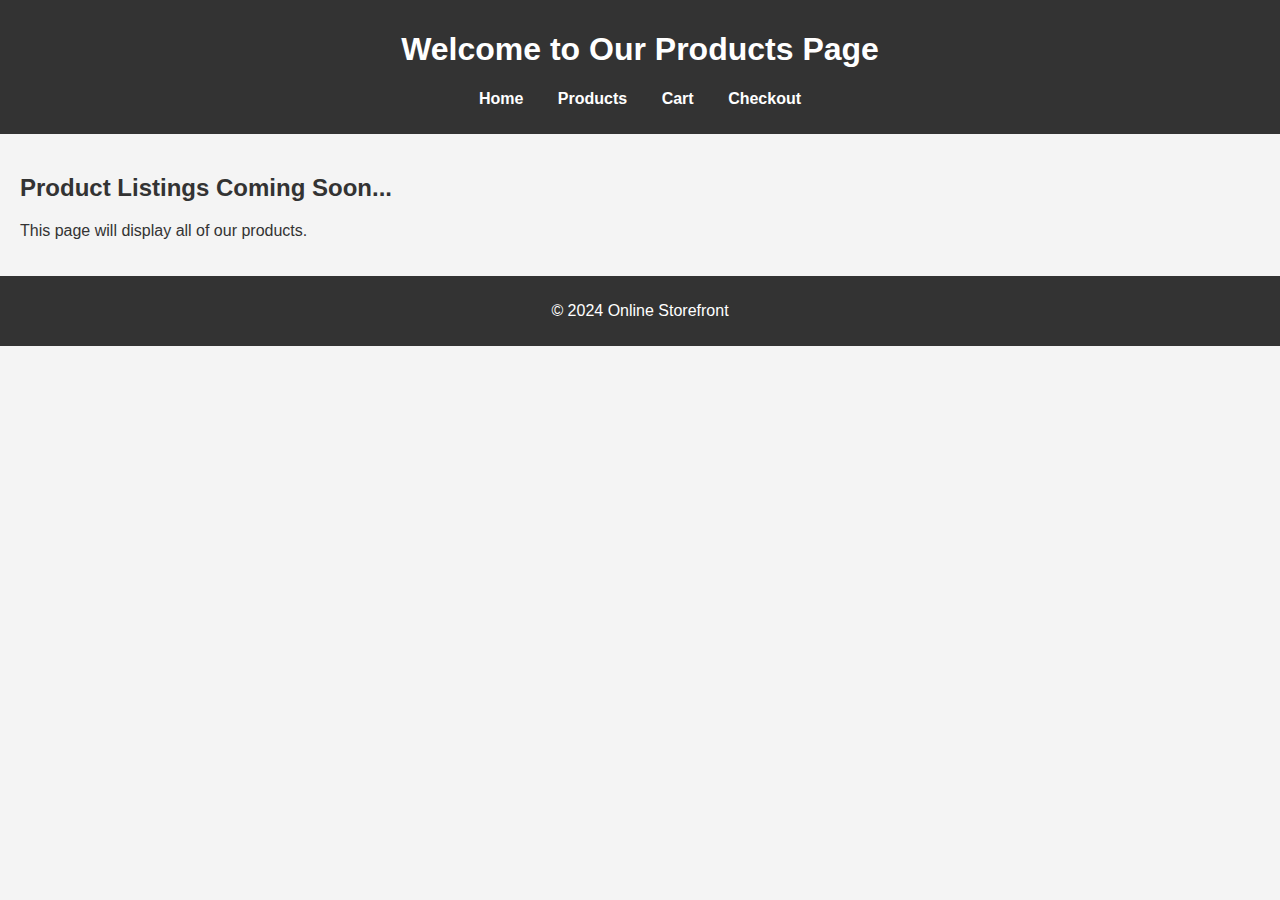
==== products.html @ d47882e7 "first commit of project" ====
<!DOCTYPE html>
<html lang="en">
<head>
    <meta charset="UTF-8">
    <meta name="viewport" content="width=device-width, initial-scale=1.0">
    <title>Products</title>
    <link rel="stylesheet" href="assets/css/styles.css">
</head>
<body>
    <header>
        <h1>Welcome to Our Products Page</h1>
        <nav>
            <ul>
                <li><a href="index.html">Home</a></li>
                <li><a href="products.html">Products</a></li>
                <li><a href="cart.html">Cart</a></li>
                <li><a href="checkout.html">Checkout</a></li>
            </ul>
        </nav>
    </header>
    <main>
        <h2>Product Listings Coming Soon...</h2>
        <p>This page will display all of our products.</p>
    </main>
    <footer>
        <p>&copy; 2024 Online Storefront</p>
    </footer>
</body>
</html>
---- assets/css/styles.css ----
/* General Styles */
body {
    font-family: Arial, sans-serif;
    margin: 0;
    padding: 0;
    background-color: #f4f4f4;
    color: #333;
}

/* Header and Navigation */
header {
    background-color: #333;
    color: white;
    padding: 10px 0;
    text-align: center;
}

nav ul {
    list-style-type: none;
    padding: 0;
}

nav ul li {
    display: inline;
    margin: 0 15px;
}

nav ul li a {
    color: white;
    text-decoration: none;
    font-weight: bold;
}

/* Main Content */
main {
    padding: 20px;
}

#featured-products {
    text-align: center;
    margin: 20px 0;
}

#featured-products h2 {
    font-size: 1.8rem;
    margin-bottom: 10px;
}

#featured-products p {
    font-size: 1rem;
    margin-bottom: 20px;
}


/* Container for Product Grid */
#featured-products {
    text-align: center;
    margin: 20px 0;
    max-width: 1200px; /* Limit the maximum width of the product grid */
    margin-left: auto;
    margin-right: auto;
}

/* Product Grid */
.product-grid {
    display: grid;
    grid-template-columns: repeat(auto-fit, minmax(300px, 1fr));
    gap: 34px; /* Fixed 34px gap between product cards */
}

/* Ensure maximum 3 products per row */
@media (min-width: 900px) {
    .product-grid {
        grid-template-columns: repeat(3, 1fr); /* 3 columns maximum */
    }
}

/* Product Card */
.product {
    background-color: white;
    border: 1px solid #ccc;
    border-radius: 8px;
    padding: 15px;
    display: flex; /* Flexbox layout for image and text */
    align-items: center;
    max-width: 370px; /* Limit the maximum width of each product card */
    margin: 0 auto; /* Center the product card if it takes less space than available */
}


/* Image Sizing */
.product img {
    max-width: 150px; /* Controls the image size */
    height: auto;
    border-radius: 8px;
    margin-right: 20px; /* Space between image and text */
}

/* Product Content Flexbox */
.product-content {
    display: flex;
    align-items: center;
}

/* Product Details */
.product-details {
    text-align: left;
}

.product-details h3 {
    margin: 0 0 10px 0;
}

.product-details p {
    margin: 5px 0;
}

/* Buttons */
button {
    background-color: #28a745;
    color: white;
    padding: 10px 20px;
    border: none;
    border-radius: 5px;
    cursor: pointer;
}

button:hover {
    background-color: #218838;
}

/* Footer */
footer {
    background-color: #333;
    color: white;
    text-align: center;
    padding: 10px 0;
    position: relative;
    bottom: 0;
    width: 100%;
}
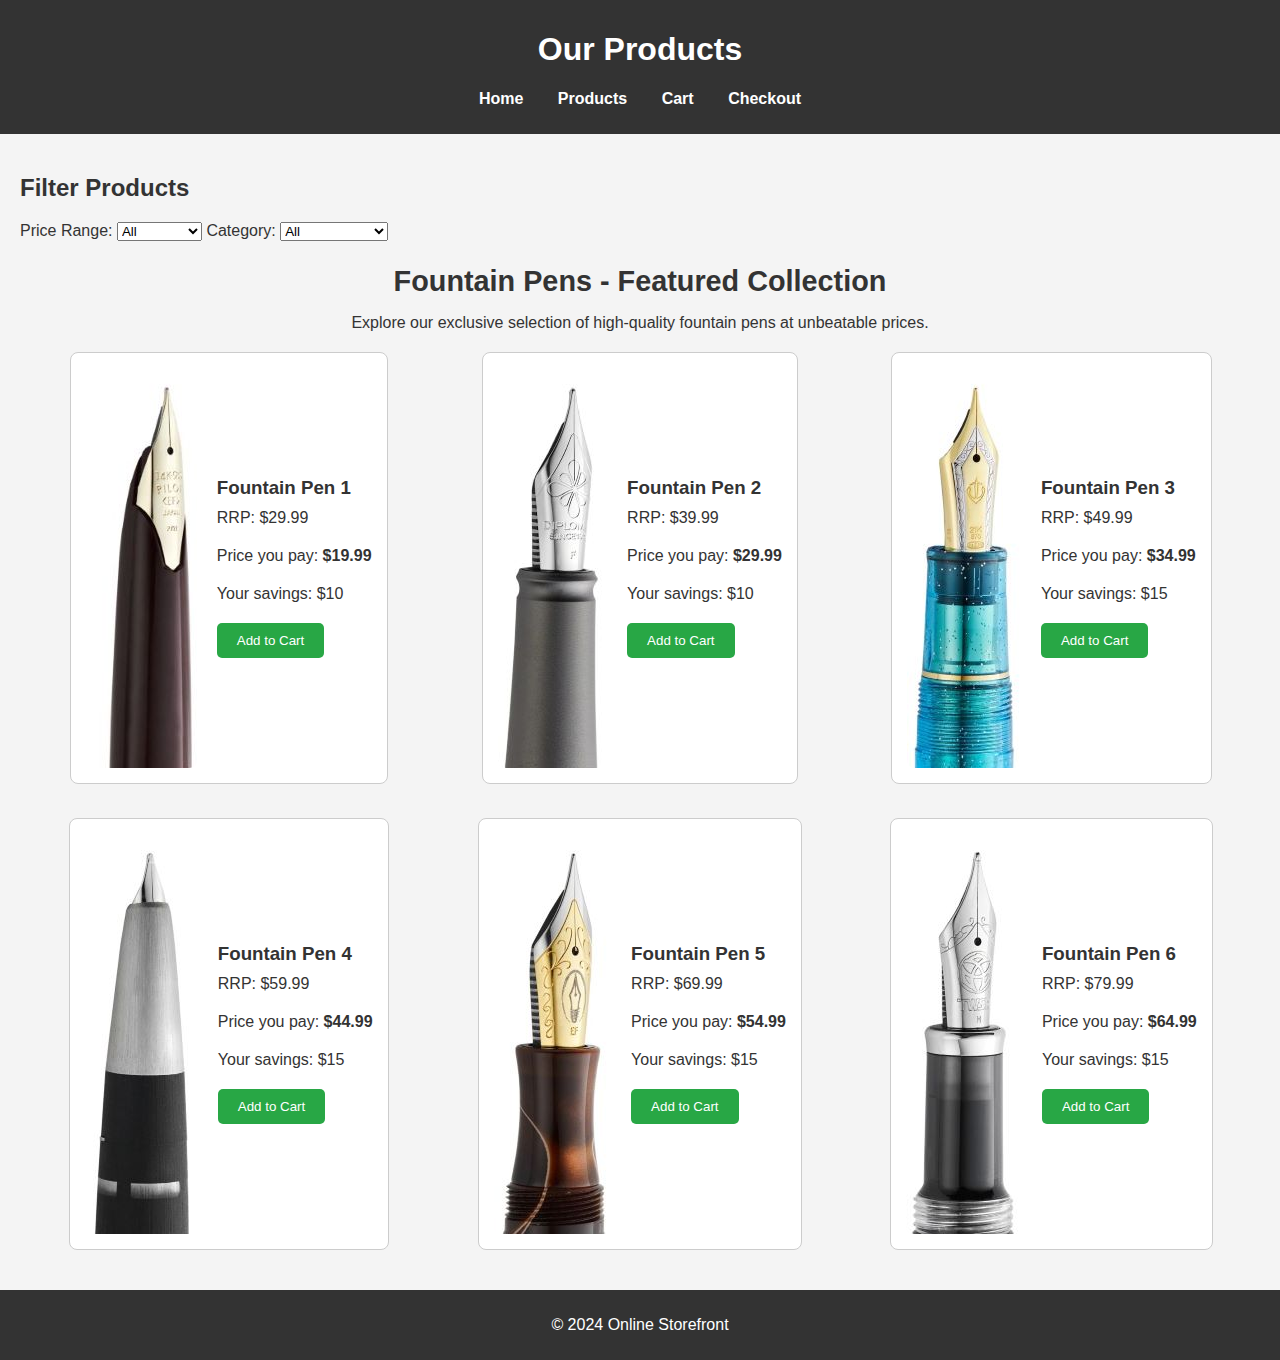
==== commit 0a98ff09: "Refactor HTML structure and update page titles" ====
--- a/products.html
+++ b/products.html
@@ -3,12 +3,12 @@
 <head>
     <meta charset="UTF-8">
     <meta name="viewport" content="width=device-width, initial-scale=1.0">
-    <title>Products</title>
+    <title>Products - Online Storefront</title>
     <link rel="stylesheet" href="assets/css/styles.css">
 </head>
 <body>
     <header>
-        <h1>Welcome to Our Products Page</h1>
+        <h1>Our Products</h1>
         <nav>
             <ul>
                 <li><a href="index.html">Home</a></li>
@@ -18,12 +18,123 @@
             </ul>
         </nav>
     </header>
+
     <main>
-        <h2>Product Listings Coming Soon...</h2>
-        <p>This page will display all of our products.</p>
+        <section id="filters">
+            <h2>Filter Products</h2>
+            <label for="price-range">Price Range:</label>
+            <select id="price-range">
+                <option value="all">All</option>
+                <option value="0-20">Under $20</option>
+                <option value="20-50">$20 - $50</option>
+                <option value="50+">Over $50</option>
+            </select>
+
+            <label for="category">Category:</label>
+            <select id="category">
+                <option value="all">All</option>
+                <option value="fountain">Fountain Pens</option>
+                <option value="ballpoint">Ballpoint Pens</option>
+            </select>
+        </section>
+
+        <section id="featured-products">
+            <h2>Fountain Pens - Featured Collection</h2>
+            <p>Explore our exclusive selection of high-quality fountain pens at unbeatable prices.</p>
+            
+            <div class="product-grid">
+                <!-- Product 1 -->
+                <article class="product">
+                    <div class="product-content">
+                        <img src="assets/images/pen1.jpg" alt="Fountain Pen 1">
+                        <div class="product-details">
+                            <h3>Fountain Pen 1</h3>
+                            <p>RRP: $29.99</p>
+                            <p>Price you pay: <strong>$19.99</strong></p>
+                            <p class="savings">Your savings: $10</p>
+                            <button onclick="location.href='cart.html'">Add to Cart</button>
+                        </div>
+                    </div>
+                </article>
+    
+                <!-- Product 2 -->
+                <article class="product">
+                    <div class="product-content">
+                        <img src="assets/images/pen2.jpg" alt="Fountain Pen 2">
+                        <div class="product-details">
+                            <h3>Fountain Pen 2</h3>
+                            <p>RRP: $39.99</p>
+                            <p>Price you pay: <strong>$29.99</strong></p>
+                            <p class="savings">Your savings: $10</p>
+                            <button onclick="location.href='cart.html'">Add to Cart</button>
+                        </div>
+                    </div>
+                </article>
+    
+                <!-- Product 3 -->
+                <article class="product">
+                    <div class="product-content">
+                        <img src="assets/images/pen3.jpg" alt="Fountain Pen 3">
+                        <div class="product-details">
+                            <h3>Fountain Pen 3</h3>
+                            <p>RRP: $49.99</p>
+                            <p>Price you pay: <strong>$34.99</strong></p>
+                            <p class="savings">Your savings: $15</p>
+                            <button onclick="location.href='cart.html'">Add to Cart</button>
+                        </div>
+                    </div>
+                </article>
+    
+                <!-- Product 4 -->
+                <article class="product">
+                    <div class="product-content">
+                        <img src="assets/images/pen4.jpg" alt="Fountain Pen 4">
+                        <div class="product-details">
+                            <h3>Fountain Pen 4</h3>
+                            <p>RRP: $59.99</p>
+                            <p>Price you pay: <strong>$44.99</strong></p>
+                            <p class="savings">Your savings: $15</p>
+                            <button onclick="location.href='cart.html'">Add to Cart</button>
+                        </div>
+                    </div>
+                </article>
+    
+                <!-- Product 5 -->
+                <article class="product">
+                    <div class="product-content">
+                        <img src="assets/images/pen5.jpg" alt="Fountain Pen 5">
+                        <div class="product-details">
+                            <h3>Fountain Pen 5</h3>
+                            <p>RRP: $69.99</p>
+                            <p>Price you pay: <strong>$54.99</strong></p>
+                            <p class="savings">Your savings: $15</p>
+                            <button onclick="location.href='cart.html'">Add to Cart</button>
+                        </div>
+                    </div>
+                </article>
+    
+                <!-- Product 6 -->
+                <article class="product">
+                    <div class="product-content">
+                        <img src="assets/images/pen6.jpg" alt="Fountain Pen 6">
+                        <div class="product-details">
+                            <h3>Fountain Pen 6</h3>
+                            <p>RRP: $79.99</p>
+                            <p>Price you pay: <strong>$64.99</strong></p>
+                            <p class="savings">Your savings: $15</p>
+                            <button onclick="location.href='cart.html'">Add to Cart</button>
+                        </div>
+                    </div>
+                </article>
+            </div>
+        </section>
     </main>
+        
+    </main>
+    
     <footer>
         <p>&copy; 2024 Online Storefront</p>
     </footer>
 </body>
 </html>
+
